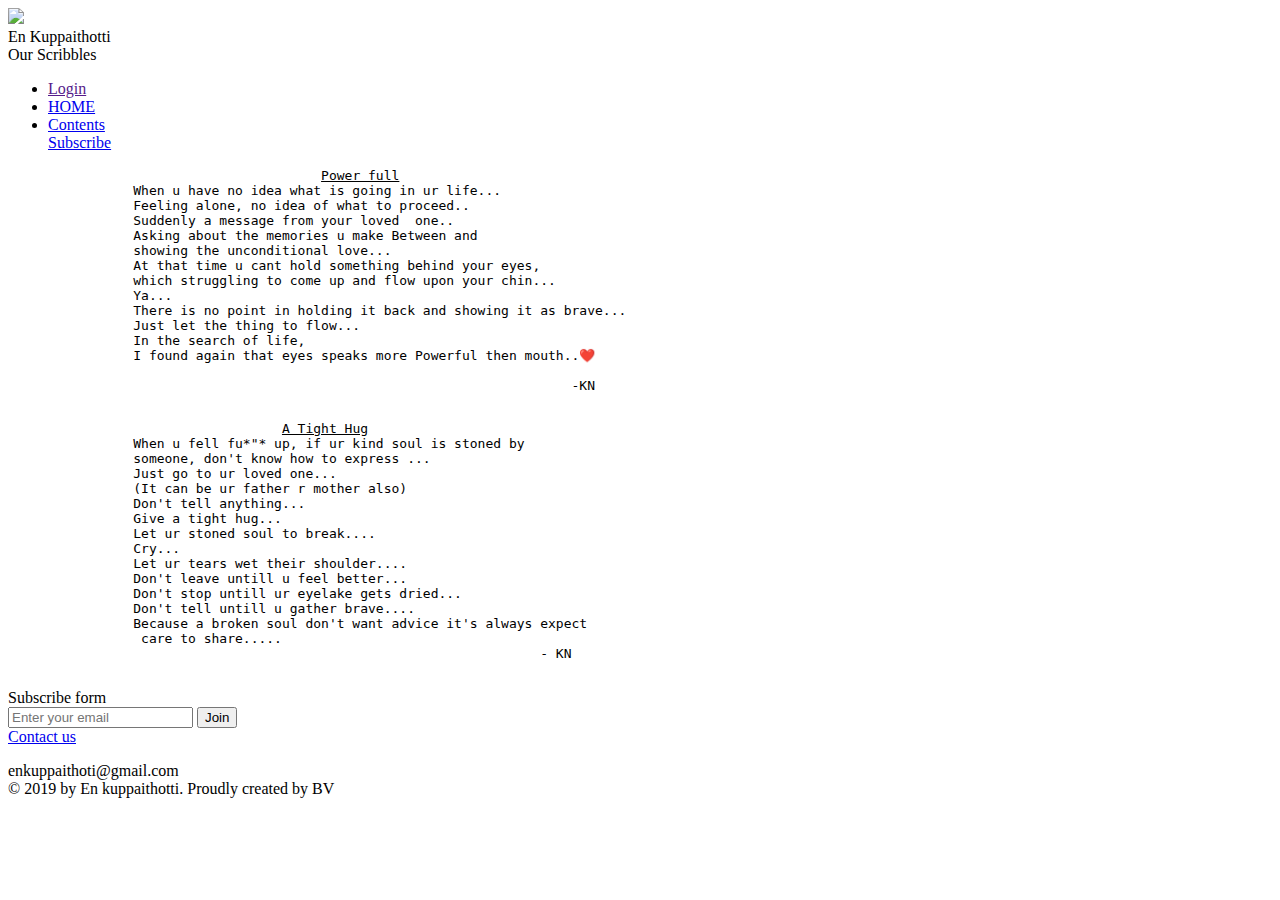
==== life.html @ d22cb891 "Add files via upload" ====
<!DOCTYPE html>
<html lang="en">
<head>
    <meta charset="UTF-8">
    <meta name="viewport" content="width=device-width, initial-scale=1.0">
    <title>Life Thought|Kaarthikeyan</title>
    <link href="css/style5.css" rel="stylesheet">
    <link rel="icon" href="images/icon.png">

</head>
<body>
    <header>
        <div id="top-header"> 
            <div id="logo">
                  <img src="images/icon1.png">
            </div>
            <div id="logotext">
                En Kuppaithotti<br/>
                 <span>Our Scribbles</span>
            </div>
            <div id="nav">
                <nav>
                <ul>
                    <li><a href="" target="" >Login</a></li>
                    <li><a href="index.html" target="">HOME</a></li>
                    <li><a href="Contents.html" target="">Contents</li>
                     <a class="Subscribe" href="#footer" target="">Subscribe</a>

            </ul>
                </nav>
            </div>
        </div>    
    </header>
    <main>
        <div id="img1">
    
            <pre id="pre" style="text-align: justify;">
                                        <u>Power full</u>
                When u have no idea what is going in ur life...
                Feeling alone, no idea of what to proceed..
                Suddenly a message from your loved  one..
                Asking about the memories u make Between and 
                showing the unconditional love...
                At that time u cant hold something behind your eyes, 
                which struggling to come up and flow upon your chin...
                Ya...
                There is no point in holding it back and showing it as brave...
                Just let the thing to flow...
                In the search of life,
                I found again that eyes speaks more Powerful then mouth..❤️
                                                                                 
                                                                        -KN
            </pre>
         </div>
         <div id="img2">
            <pre id="pre" style="text-align: justify;">
                                   <u>A Tight Hug</u>
                When u fell fu*"* up, if ur kind soul is stoned by 
                someone, don't know how to express ...
                Just go to ur loved one...
                (It can be ur father r mother also)
                Don't tell anything...
                Give a tight hug...
                Let ur stoned soul to break....
                Cry...
                Let ur tears wet their shoulder....
                Don't leave untill u feel better...
                Don't stop untill ur eyelake gets dried...
                Don't tell untill u gather brave....
                Because a broken soul don't want advice it's always expect
                 care to share.....     
                                                                    - KN
             </pre>   

         </div>       

    </main> 
    <footer>
        <div id="footer">
            <span>Subscribe form</span><br/>
            <from>
                <input type="email" class="email" placeholder="Enter your email" required>
                <button class="btn">Join</button>
            </from><br/>
            <a class="contact" href="mailto:enkuppaithoti@gmail.com" target="_blank">Contact us</a><br/>
            <p>enkuppaithoti@gmail.com<br/>
            &copy; 2019 by En kuppaithotti. Proudly created by BV </p>
        </div>  


    </footer>    
    
</body>
</html>
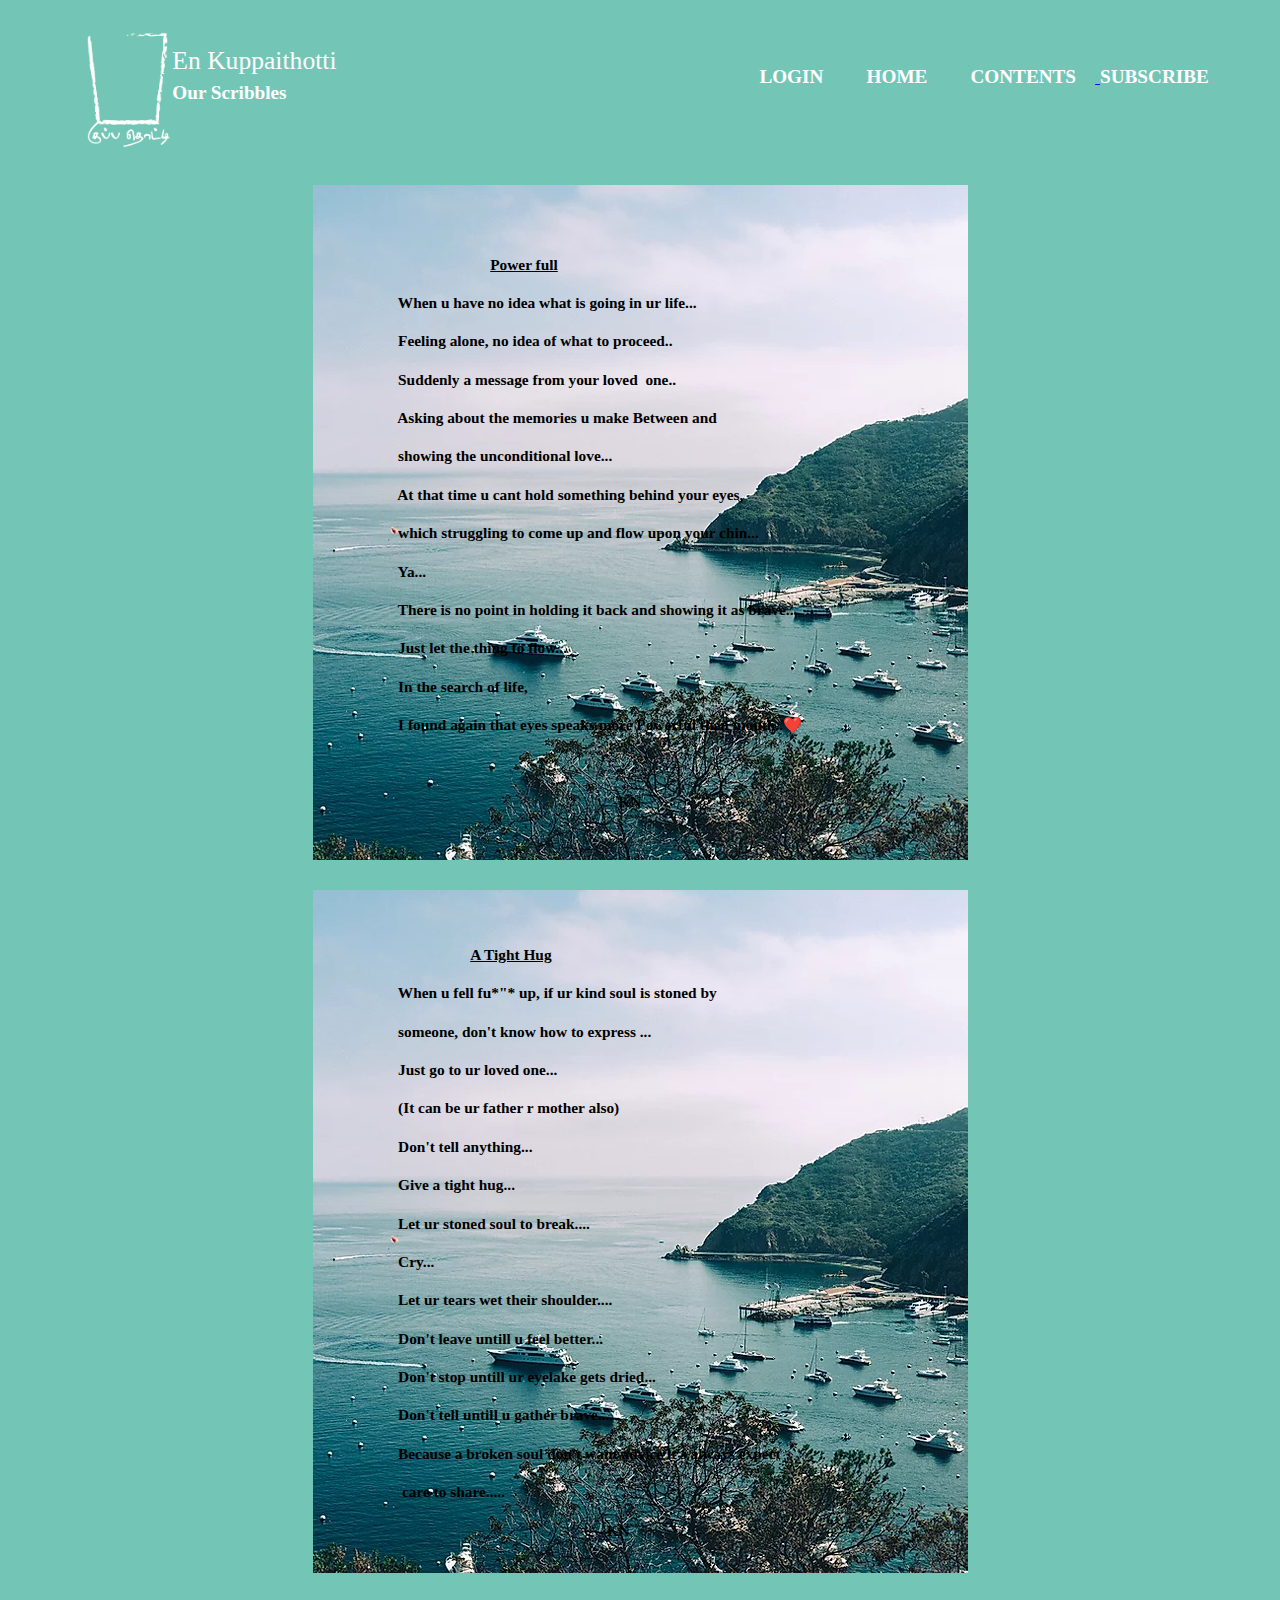
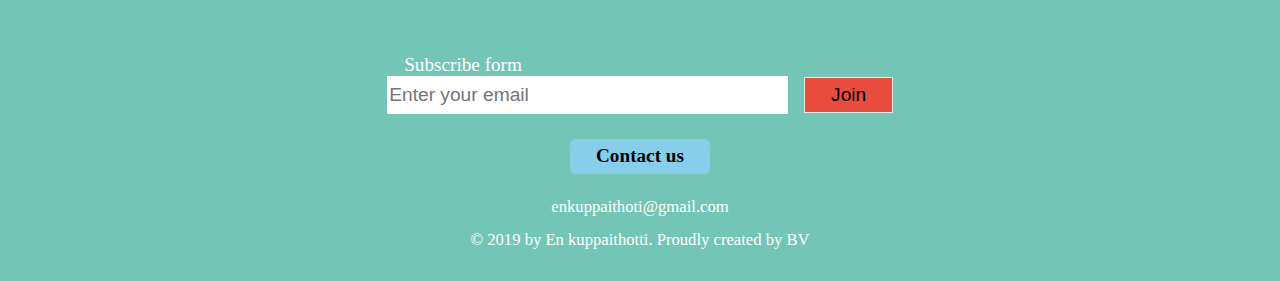
==== commit fbfb7385: "Update life.html" ====
--- a/life.html
+++ b/life.html
@@ -21,7 +21,7 @@
             <div id="nav">
                 <nav>
                 <ul>
-                    <li><a href="" target="" >Login</a></li>
+                    <li><a href="Login.html" target="" >Login</a></li>
                     <li><a href="index.html" target="">HOME</a></li>
                     <li><a href="Contents.html" target="">Contents</li>
                      <a class="Subscribe" href="#footer" target="">Subscribe</a>
@@ -91,4 +91,4 @@
     </footer>    
     
 </body>
-</html>+</html>
--- a/css/style5.css
+++ b/css/style5.css
@@ -0,0 +1,236 @@
+html {
+    scroll-behavior: smooth;
+    font-family: cursive;
+  }
+body
+{
+    background-color: #73C6B6;
+    background-attachment: fixed;
+}
+header
+{ 
+    overflow:hidden; 
+} 
+#logo img
+{
+    float:left;
+    position: absolute;
+    margin-left:5%;
+    margin-top:1%;
+    width:9%;
+    height: auto;
+}
+#logotext
+{
+    float:left;
+    margin-top:3%; 
+    margin-left:13%;
+    font-family: cursive;
+    color:white;
+    font-size:2vw; 
+    font-weight: 400;
+}
+#logotext span
+{
+    font-size:1.5vw; 
+    font-weight: 600;
+}
+#nav
+{ 
+	float: right; 
+    margin-top:2%; 
+    margin-right:5%;
+} 	
+#nav ul
+{ 
+	text-align:left; 
+	background:transparent;
+	font-size:1.5vw; 
+} 
+#nav li
+{ 
+	display:inline;
+	padding: none; 
+	margin: none; 
+    outline:none;
+    font-family: cursive;
+    
+} 
+#nav li a
+{ 
+	display:inline; 
+	padding: 0em 1em; 
+	text-decoration: none; 
+	font-weight: 600; 
+	text-transform: uppercase; 
+	line-height: 50px;
+} 
+#nav li a
+{ 	
+	-webkit-transition-duration: 0.4s;
+	transition-duration: 0.4s; 
+	color:white;
+} 
+#nav li:hover a
+{ 
+	color: red;
+	text-decoration: none; 
+} 
+#nav .Subscribe 
+{
+    text-decoration:none; 
+	text-transform: uppercase; 
+    text-align: center; 
+    font-family: cursive;
+    font-weight: 600; 
+	display: inline-block; 
+	font-size:1.5vw;
+	color: white;
+	-webkit-transition-duration: 0.2s; 
+	transition-duration: 0.2s; 
+    cursor: pointer; 
+    
+}
+#nav .Subscribe:hover 
+{   
+    border-radius: 8px;
+	padding: 0.5vw 1.5vw;
+	margin: 4px 2px; 
+	background-color:black;
+	color:red;
+} 
+main
+{
+    margin-top:5%;
+}
+main img
+{
+    border: 4px  solid black;
+    border-radius: 4px;
+    margin-right:5%;
+    margin-top:5%;
+}
+#pre
+{   
+    padding-top:8%;
+    text-align: center;
+    font-family: cursive;
+    font-weight: bolder;
+    margin-left:10%;
+    line-height:2.5;
+    font-size:1.2vw;
+}
+
+#img1
+{
+    background-image: url(life.webp);
+    background-repeat: no-repeat;
+    background-position: center;
+    margin-left:20%;
+    margin-right:20%;
+}
+#img1:hover
+{
+    background-image: url(life.gif);
+    background-repeat: no-repeat;
+    background-position: center;
+    margin-left:20%;
+    margin-right:20%;
+    color:black;
+    font-weight: bolder;
+    -webkit-transition-duration: 0.2s; 
+	transition-duration: 0.2s; 
+}
+#img2
+{
+    background-image: url(life.webp);
+    background-repeat: no-repeat;
+    background-position: center;
+    margin-left:20%;
+    margin-right:20%;
+}
+#img2:hover
+{
+    background-image: url(life.gif);
+    background-repeat: no-repeat;
+    background-position: center;
+    margin-left:20%;
+    margin-right:20%;
+    color:black;
+    font-weight: bolder;
+}
+
+#footer
+{
+    color:black;
+    overflow: hidden; 
+    font-family: cursive;
+    text-align: center;
+    padding-top:5%; 
+    margin-top: -1%;
+    width:100%;   
+    
+}
+#footer span
+{
+    margin-right:28%;
+    font-size:1.5vw;
+    color:white;
+
+}
+#footer .email
+{
+    border: gray;
+    background-color: #fff;
+    color:black;
+    font-size: 1.5vw;
+    padding-right:12%;
+    padding-top:0.6%;
+    padding-bottom:0.6%;
+}
+.btn
+{
+    text-decoration:none; 
+    margin-left:1%;
+    font-weight: 100; 
+    display: inline-block; 
+	font-size:1.5vw;
+    background-color:#E74C3C;
+    border: 0.1vw solid #e7e7e7;
+	color:black;
+	padding: 0.5vw 2vw; 
+	-webkit-transition-duration: 0.2s; 
+	transition-duration: 0.2s; 
+    cursor: pointer; 
+}
+.btn:hover 
+{ 
+    opacity:50%;
+} 
+.contact 
+{
+    margin-top:2%;
+    text-decoration:none; 
+    font-weight: 600; 
+	display: inline-block; 
+	font-size:1.5vw;
+	background-color:skyblue;
+	color:black;
+	border-radius: 6px;
+	padding: 0.5vw 2vw; 
+	-webkit-transition-duration: 0.4s; 
+	transition-duration: 0.4s; 
+    cursor: pointer;
+
+}
+.contact:hover 
+{ 
+	opacity:60%;
+} 
+#footer p
+{
+line-height:2;
+text-align: center;
+font-size:1.3vw;
+color:white;
+}